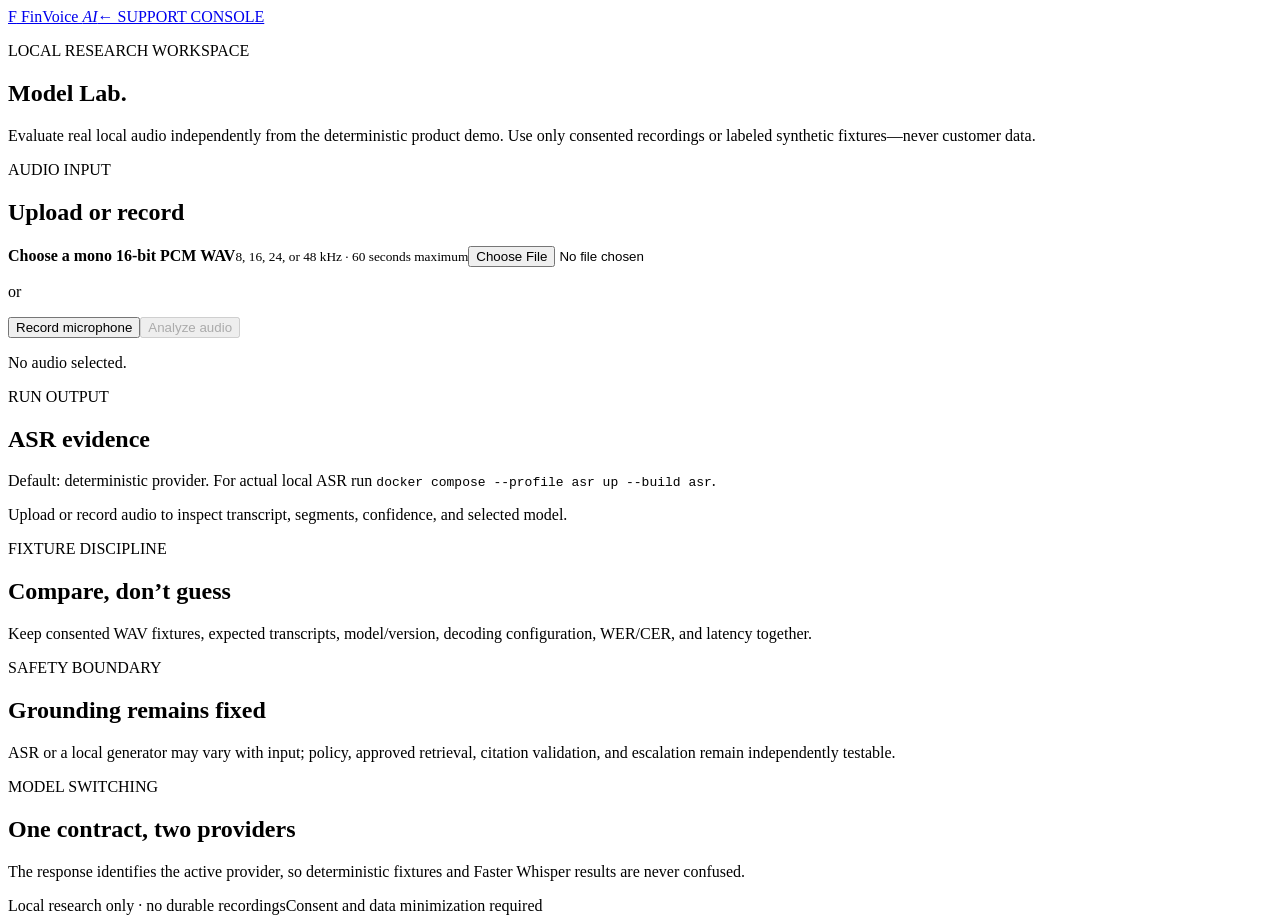
==== src/finvoice_ai/static/lab.html @ 6ccf38e2 "feat(ui): add local audio model lab" ====
<!doctype html>
<html lang="en"><head><meta charset="utf-8"><meta name="viewport" content="width=device-width,initial-scale=1"><title>FinVoice AI — Model Lab</title><link rel="stylesheet" href="/static/styles.css"></head>
<body><main class="shell lab"><header class="topbar"><a class="brand" href="/"><span class="brand-mark">F</span> FinVoice <em>AI</em></a><a class="environment" href="/">← SUPPORT CONSOLE</a></header>
<section class="hero"><p class="eyebrow">LOCAL RESEARCH WORKSPACE</p><h1>Model <span>Lab.</span></h1><p class="lede">Evaluate real local audio independently from the deterministic product demo. Use only consented recordings or labeled synthetic fixtures—never customer data.</p></section>
<section class="lab-grid"><article class="conversation-card"><div class="card-heading"><div><p class="eyebrow">AUDIO INPUT</p><h2>Upload or record</h2></div></div><div class="lab-body"><label class="drop"><strong>Choose a mono 16-bit PCM WAV</strong><small>8, 16, 24, or 48 kHz · 60 seconds maximum</small><input id="wav-file" type="file" accept="audio/wav,.wav"></label><p class="or">or</p><button id="record" class="action" type="button">Record microphone</button><button id="analyze" class="quiet-button bordered" type="button" disabled>Analyze audio</button><p id="recording-status" class="request-id">No audio selected.</p></div></article>
<aside class="inspector"><div class="card-heading"><div><p class="eyebrow">RUN OUTPUT</p><h2>ASR evidence</h2></div></div><div class="lab-body"><p class="hint">Default: deterministic provider. For actual local ASR run <code>docker compose --profile asr up --build asr</code>.</p><div id="analysis" class="empty-state">Upload or record audio to inspect transcript, segments, confidence, and selected model.</div></div></aside></section>
<section class="component-showcase"><article class="component-card"><p class="eyebrow">FIXTURE DISCIPLINE</p><h2>Compare, don’t guess</h2><p>Keep consented WAV fixtures, expected transcripts, model/version, decoding configuration, WER/CER, and latency together.</p></article><article class="component-card"><p class="eyebrow">SAFETY BOUNDARY</p><h2>Grounding remains fixed</h2><p>ASR or a local generator may vary with input; policy, approved retrieval, citation validation, and escalation remain independently testable.</p></article><article class="component-card"><p class="eyebrow">MODEL SWITCHING</p><h2>One contract, two providers</h2><p>The response identifies the active provider, so deterministic fixtures and Faster Whisper results are never confused.</p></article></section>
<footer><span>Local research only · no durable recordings</span><span>Consent and data minimization required</span></footer></main><script src="/static/lab.js"></script></body></html>
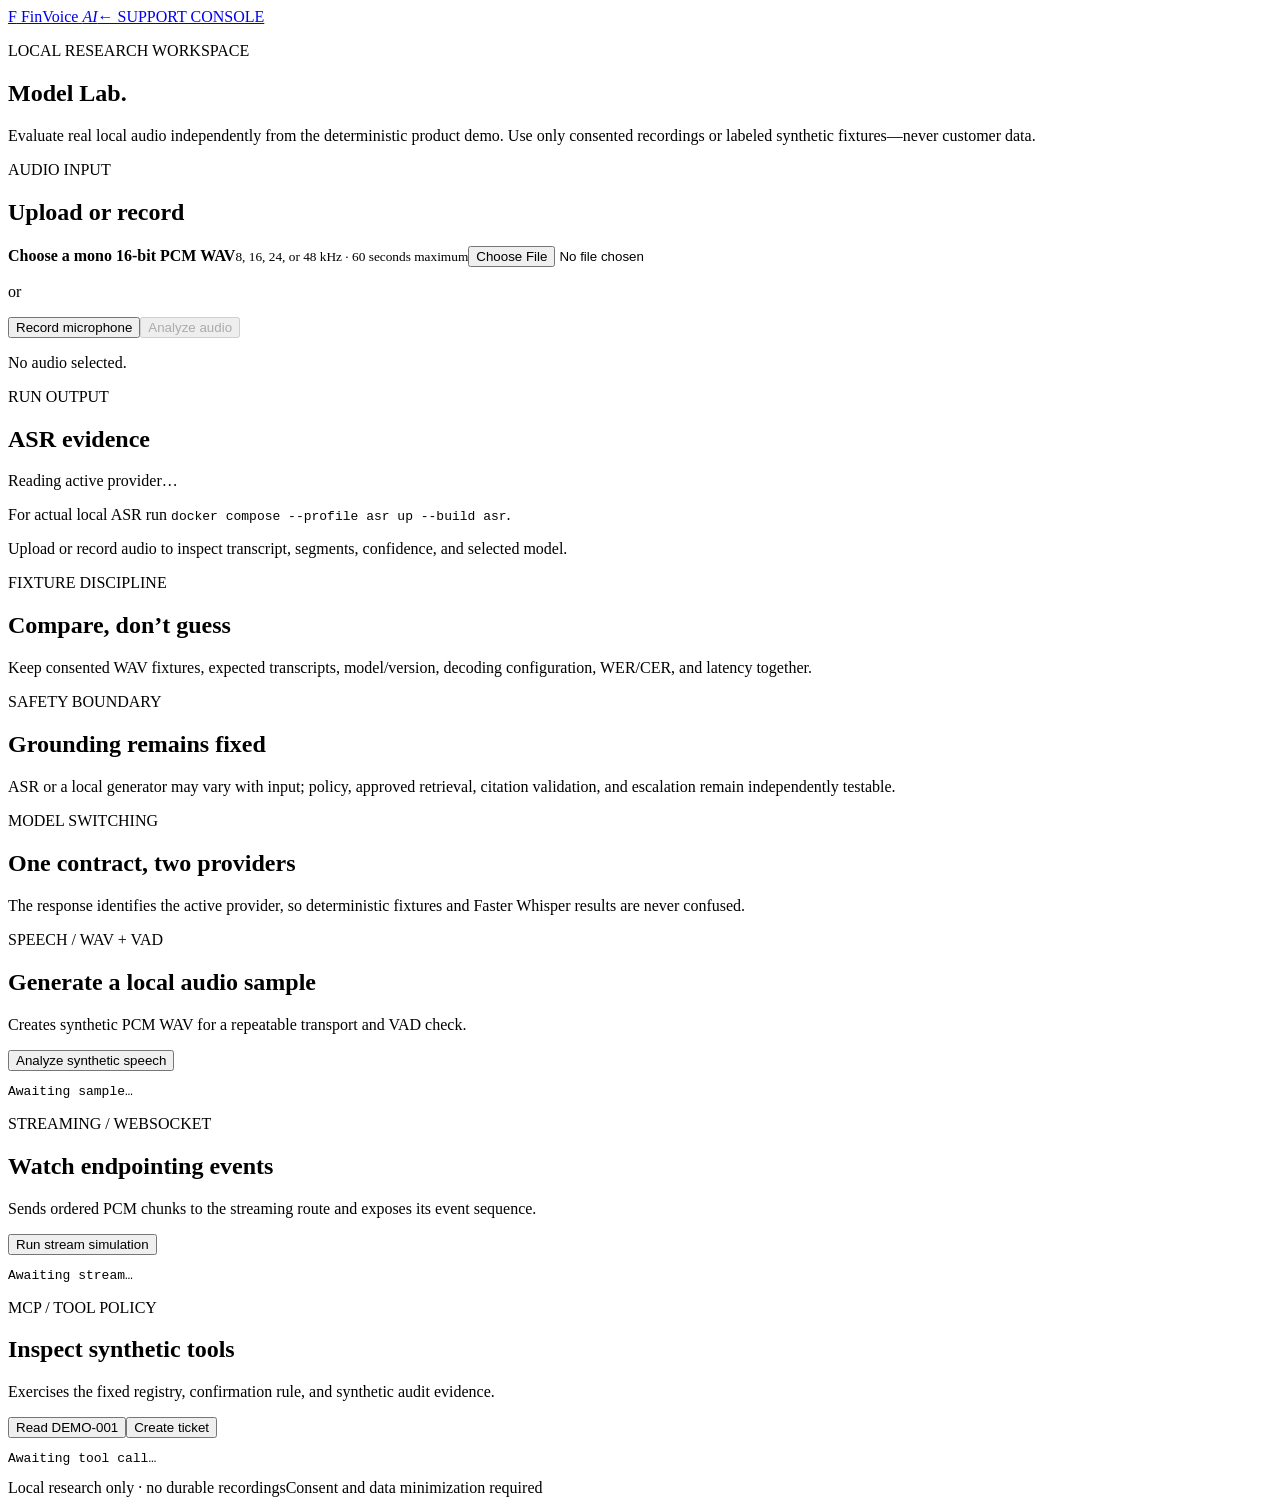
==== commit ff9cea30: "feat(lab): consolidate protocol exercises and label output mode" ====
--- a/src/finvoice_ai/static/lab.html
+++ b/src/finvoice_ai/static/lab.html
@@ -3,6 +3,7 @@
 <body><main class="shell lab"><header class="topbar"><a class="brand" href="/"><span class="brand-mark">F</span> FinVoice <em>AI</em></a><a class="environment" href="/">← SUPPORT CONSOLE</a></header>
 <section class="hero"><p class="eyebrow">LOCAL RESEARCH WORKSPACE</p><h1>Model <span>Lab.</span></h1><p class="lede">Evaluate real local audio independently from the deterministic product demo. Use only consented recordings or labeled synthetic fixtures—never customer data.</p></section>
 <section class="lab-grid"><article class="conversation-card"><div class="card-heading"><div><p class="eyebrow">AUDIO INPUT</p><h2>Upload or record</h2></div></div><div class="lab-body"><label class="drop"><strong>Choose a mono 16-bit PCM WAV</strong><small>8, 16, 24, or 48 kHz · 60 seconds maximum</small><input id="wav-file" type="file" accept="audio/wav,.wav"></label><p class="or">or</p><button id="record" class="action" type="button">Record microphone</button><button id="analyze" class="quiet-button bordered" type="button" disabled>Analyze audio</button><p id="recording-status" class="request-id">No audio selected.</p></div></article>
-<aside class="inspector"><div class="card-heading"><div><p class="eyebrow">RUN OUTPUT</p><h2>ASR evidence</h2></div></div><div class="lab-body"><p class="hint">Default: deterministic provider. For actual local ASR run <code>docker compose --profile asr up --build asr</code>.</p><div id="analysis" class="empty-state">Upload or record audio to inspect transcript, segments, confidence, and selected model.</div></div></aside></section>
+<aside class="inspector"><div class="card-heading"><div><p class="eyebrow">RUN OUTPUT</p><h2>ASR evidence</h2></div></div><div class="lab-body"><p id="runtime" class="hint">Reading active provider…</p><p class="hint">For actual local ASR run <code>docker compose --profile asr up --build asr</code>.</p><div id="analysis" class="empty-state">Upload or record audio to inspect transcript, segments, confidence, and selected model.</div></div></aside></section>
 <section class="component-showcase"><article class="component-card"><p class="eyebrow">FIXTURE DISCIPLINE</p><h2>Compare, don’t guess</h2><p>Keep consented WAV fixtures, expected transcripts, model/version, decoding configuration, WER/CER, and latency together.</p></article><article class="component-card"><p class="eyebrow">SAFETY BOUNDARY</p><h2>Grounding remains fixed</h2><p>ASR or a local generator may vary with input; policy, approved retrieval, citation validation, and escalation remain independently testable.</p></article><article class="component-card"><p class="eyebrow">MODEL SWITCHING</p><h2>One contract, two providers</h2><p>The response identifies the active provider, so deterministic fixtures and Faster Whisper results are never confused.</p></article></section>
-<footer><span>Local research only · no durable recordings</span><span>Consent and data minimization required</span></footer></main><script src="/static/lab.js"></script></body></html>
+<section class="component-showcase" aria-label="Protocol exercises"><article class="component-card"><p class="eyebrow">SPEECH / WAV + VAD</p><h2>Generate a local audio sample</h2><p>Creates synthetic PCM WAV for a repeatable transport and VAD check.</p><button id="analyze-speech" class="action" type="button">Analyze synthetic speech</button><pre id="speech-result">Awaiting sample…</pre></article><article class="component-card"><p class="eyebrow">STREAMING / WEBSOCKET</p><h2>Watch endpointing events</h2><p>Sends ordered PCM chunks to the streaming route and exposes its event sequence.</p><button id="run-stream" class="action" type="button">Run stream simulation</button><pre id="stream-result">Awaiting stream…</pre></article><article class="component-card"><p class="eyebrow">MCP / TOOL POLICY</p><h2>Inspect synthetic tools</h2><p>Exercises the fixed registry, confirmation rule, and synthetic audit evidence.</p><div class="tool-actions"><button id="read-tool" class="action" type="button">Read DEMO-001</button><button id="write-tool" class="quiet-button bordered" type="button">Create ticket</button></div><pre id="tool-result">Awaiting tool call…</pre></article></section>
+<footer><span>Local research only · no durable recordings</span><span>Consent and data minimization required</span></footer></main><script src="/static/lab.js"></script><script src="/static/showcase.js"></script></body></html>
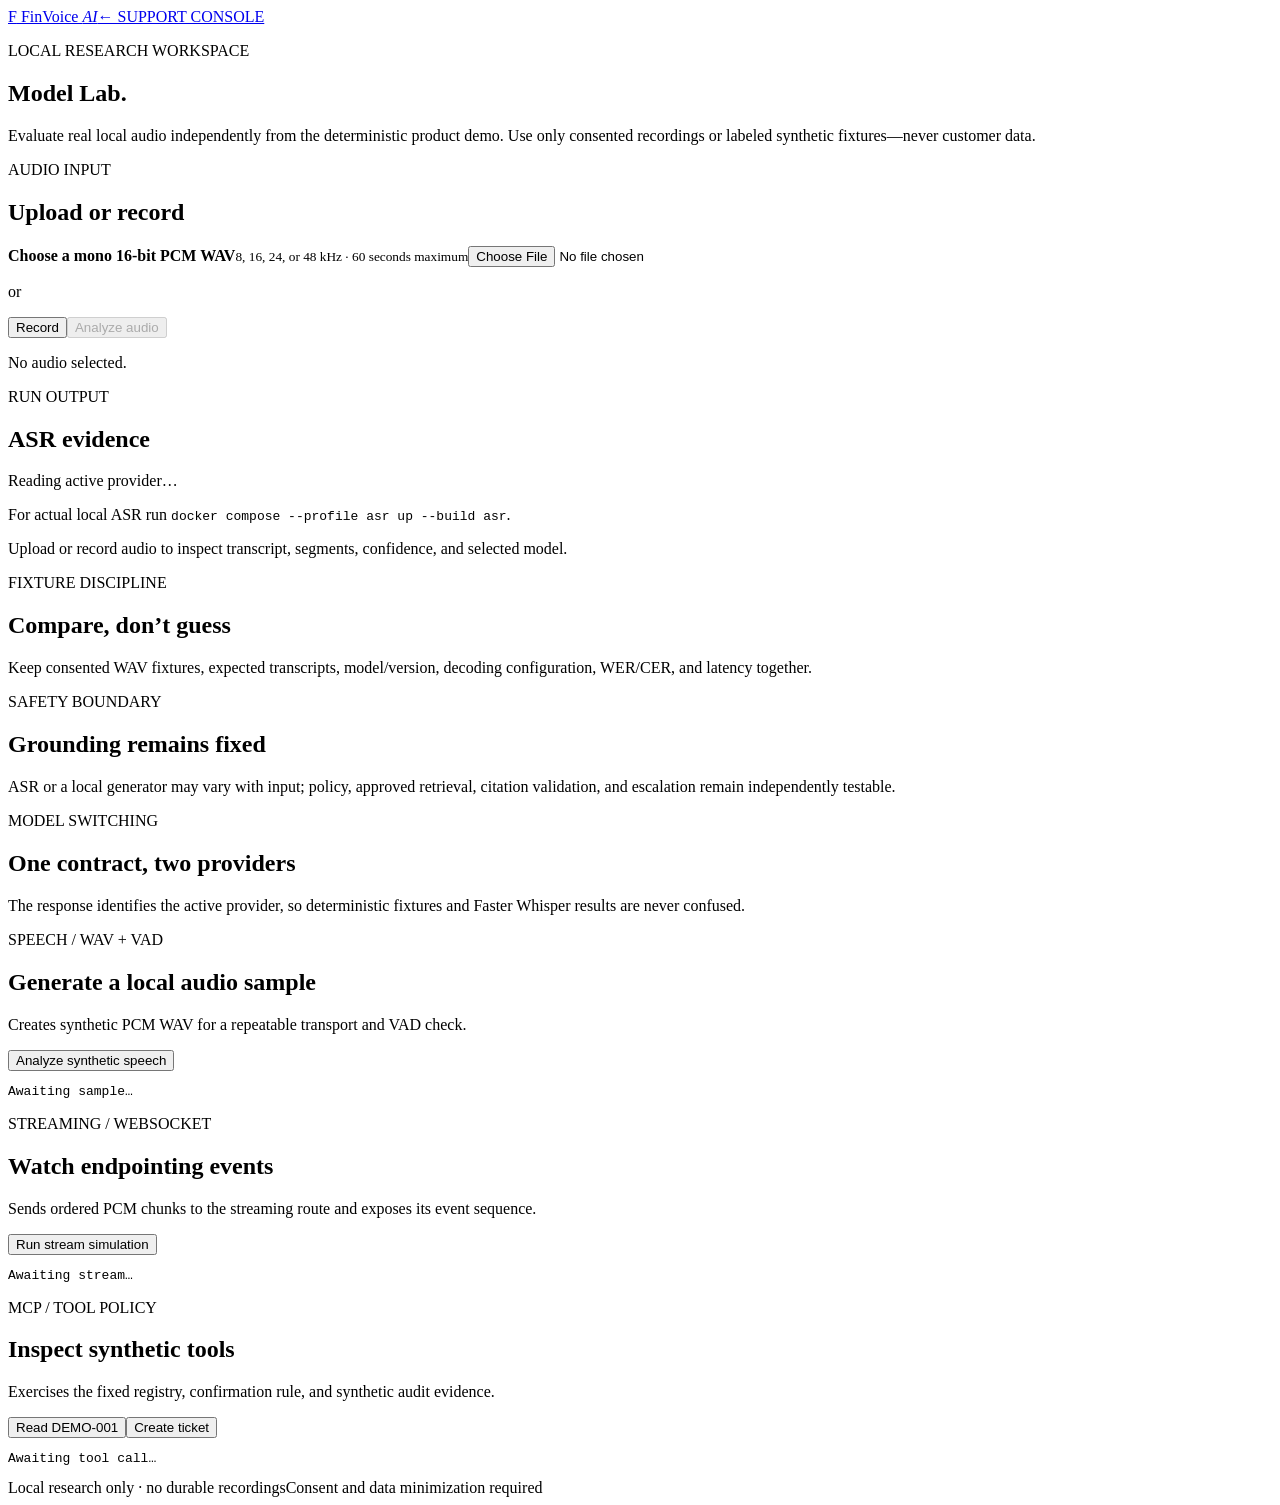
==== commit 52793682: "fix(lab): simplify recording control labels" ====
--- a/src/finvoice_ai/static/lab.html
+++ b/src/finvoice_ai/static/lab.html
@@ -2,7 +2,7 @@
 <html lang="en"><head><meta charset="utf-8"><meta name="viewport" content="width=device-width,initial-scale=1"><title>FinVoice AI — Model Lab</title><link rel="stylesheet" href="/static/styles.css"></head>
 <body><main class="shell lab"><header class="topbar"><a class="brand" href="/"><span class="brand-mark">F</span> FinVoice <em>AI</em></a><a class="environment" href="/">← SUPPORT CONSOLE</a></header>
 <section class="hero"><p class="eyebrow">LOCAL RESEARCH WORKSPACE</p><h1>Model <span>Lab.</span></h1><p class="lede">Evaluate real local audio independently from the deterministic product demo. Use only consented recordings or labeled synthetic fixtures—never customer data.</p></section>
-<section class="lab-grid"><article class="conversation-card"><div class="card-heading"><div><p class="eyebrow">AUDIO INPUT</p><h2>Upload or record</h2></div></div><div class="lab-body"><label class="drop"><strong>Choose a mono 16-bit PCM WAV</strong><small>8, 16, 24, or 48 kHz · 60 seconds maximum</small><input id="wav-file" type="file" accept="audio/wav,.wav"></label><p class="or">or</p><button id="record" class="action" type="button">Record microphone</button><button id="analyze" class="quiet-button bordered" type="button" disabled>Analyze audio</button><p id="recording-status" class="request-id">No audio selected.</p></div></article>
+<section class="lab-grid"><article class="conversation-card"><div class="card-heading"><div><p class="eyebrow">AUDIO INPUT</p><h2>Upload or record</h2></div></div><div class="lab-body"><label class="drop"><strong>Choose a mono 16-bit PCM WAV</strong><small>8, 16, 24, or 48 kHz · 60 seconds maximum</small><input id="wav-file" type="file" accept="audio/wav,.wav"></label><p class="or">or</p><button id="record" class="action" type="button">Record</button><button id="analyze" class="quiet-button bordered" type="button" disabled>Analyze audio</button><p id="recording-status" class="request-id">No audio selected.</p></div></article>
 <aside class="inspector"><div class="card-heading"><div><p class="eyebrow">RUN OUTPUT</p><h2>ASR evidence</h2></div></div><div class="lab-body"><p id="runtime" class="hint">Reading active provider…</p><p class="hint">For actual local ASR run <code>docker compose --profile asr up --build asr</code>.</p><div id="analysis" class="empty-state">Upload or record audio to inspect transcript, segments, confidence, and selected model.</div></div></aside></section>
 <section class="component-showcase"><article class="component-card"><p class="eyebrow">FIXTURE DISCIPLINE</p><h2>Compare, don’t guess</h2><p>Keep consented WAV fixtures, expected transcripts, model/version, decoding configuration, WER/CER, and latency together.</p></article><article class="component-card"><p class="eyebrow">SAFETY BOUNDARY</p><h2>Grounding remains fixed</h2><p>ASR or a local generator may vary with input; policy, approved retrieval, citation validation, and escalation remain independently testable.</p></article><article class="component-card"><p class="eyebrow">MODEL SWITCHING</p><h2>One contract, two providers</h2><p>The response identifies the active provider, so deterministic fixtures and Faster Whisper results are never confused.</p></article></section>
 <section class="component-showcase" aria-label="Protocol exercises"><article class="component-card"><p class="eyebrow">SPEECH / WAV + VAD</p><h2>Generate a local audio sample</h2><p>Creates synthetic PCM WAV for a repeatable transport and VAD check.</p><button id="analyze-speech" class="action" type="button">Analyze synthetic speech</button><pre id="speech-result">Awaiting sample…</pre></article><article class="component-card"><p class="eyebrow">STREAMING / WEBSOCKET</p><h2>Watch endpointing events</h2><p>Sends ordered PCM chunks to the streaming route and exposes its event sequence.</p><button id="run-stream" class="action" type="button">Run stream simulation</button><pre id="stream-result">Awaiting stream…</pre></article><article class="component-card"><p class="eyebrow">MCP / TOOL POLICY</p><h2>Inspect synthetic tools</h2><p>Exercises the fixed registry, confirmation rule, and synthetic audit evidence.</p><div class="tool-actions"><button id="read-tool" class="action" type="button">Read DEMO-001</button><button id="write-tool" class="quiet-button bordered" type="button">Create ticket</button></div><pre id="tool-result">Awaiting tool call…</pre></article></section>
